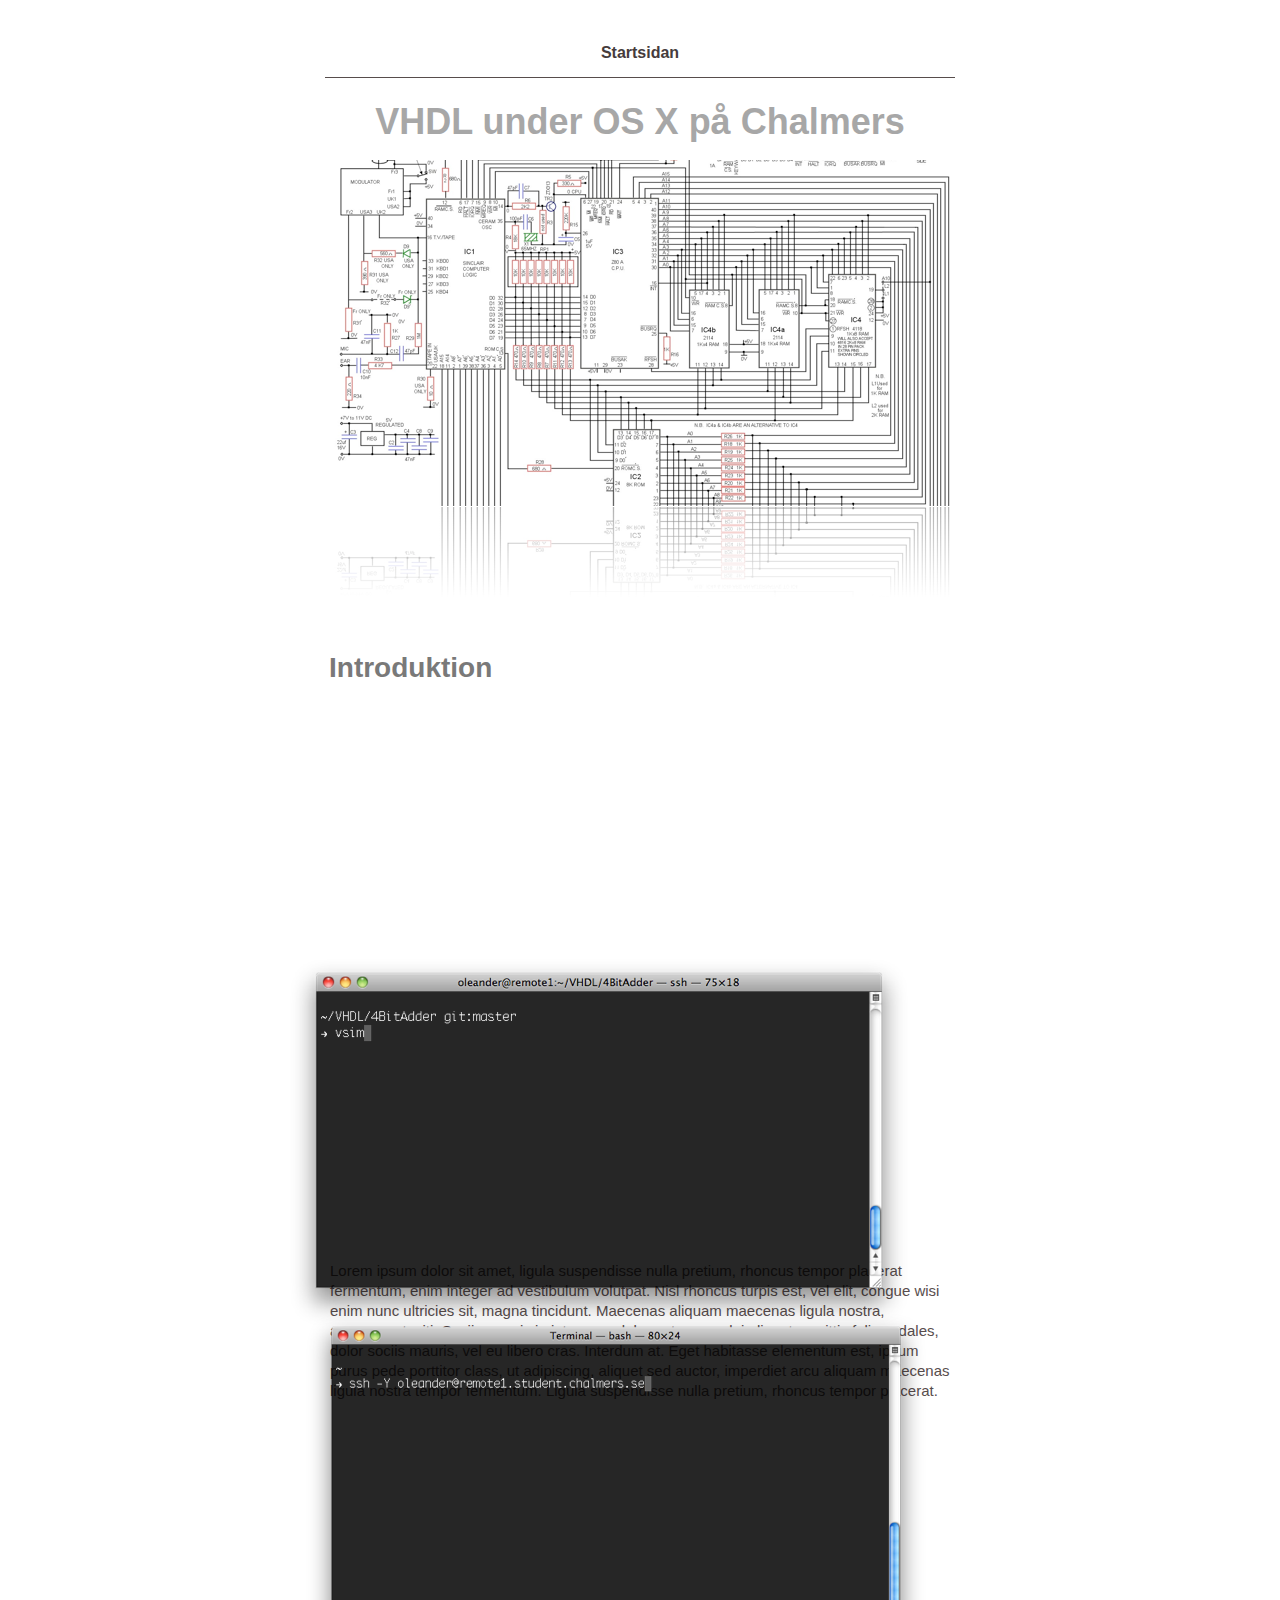
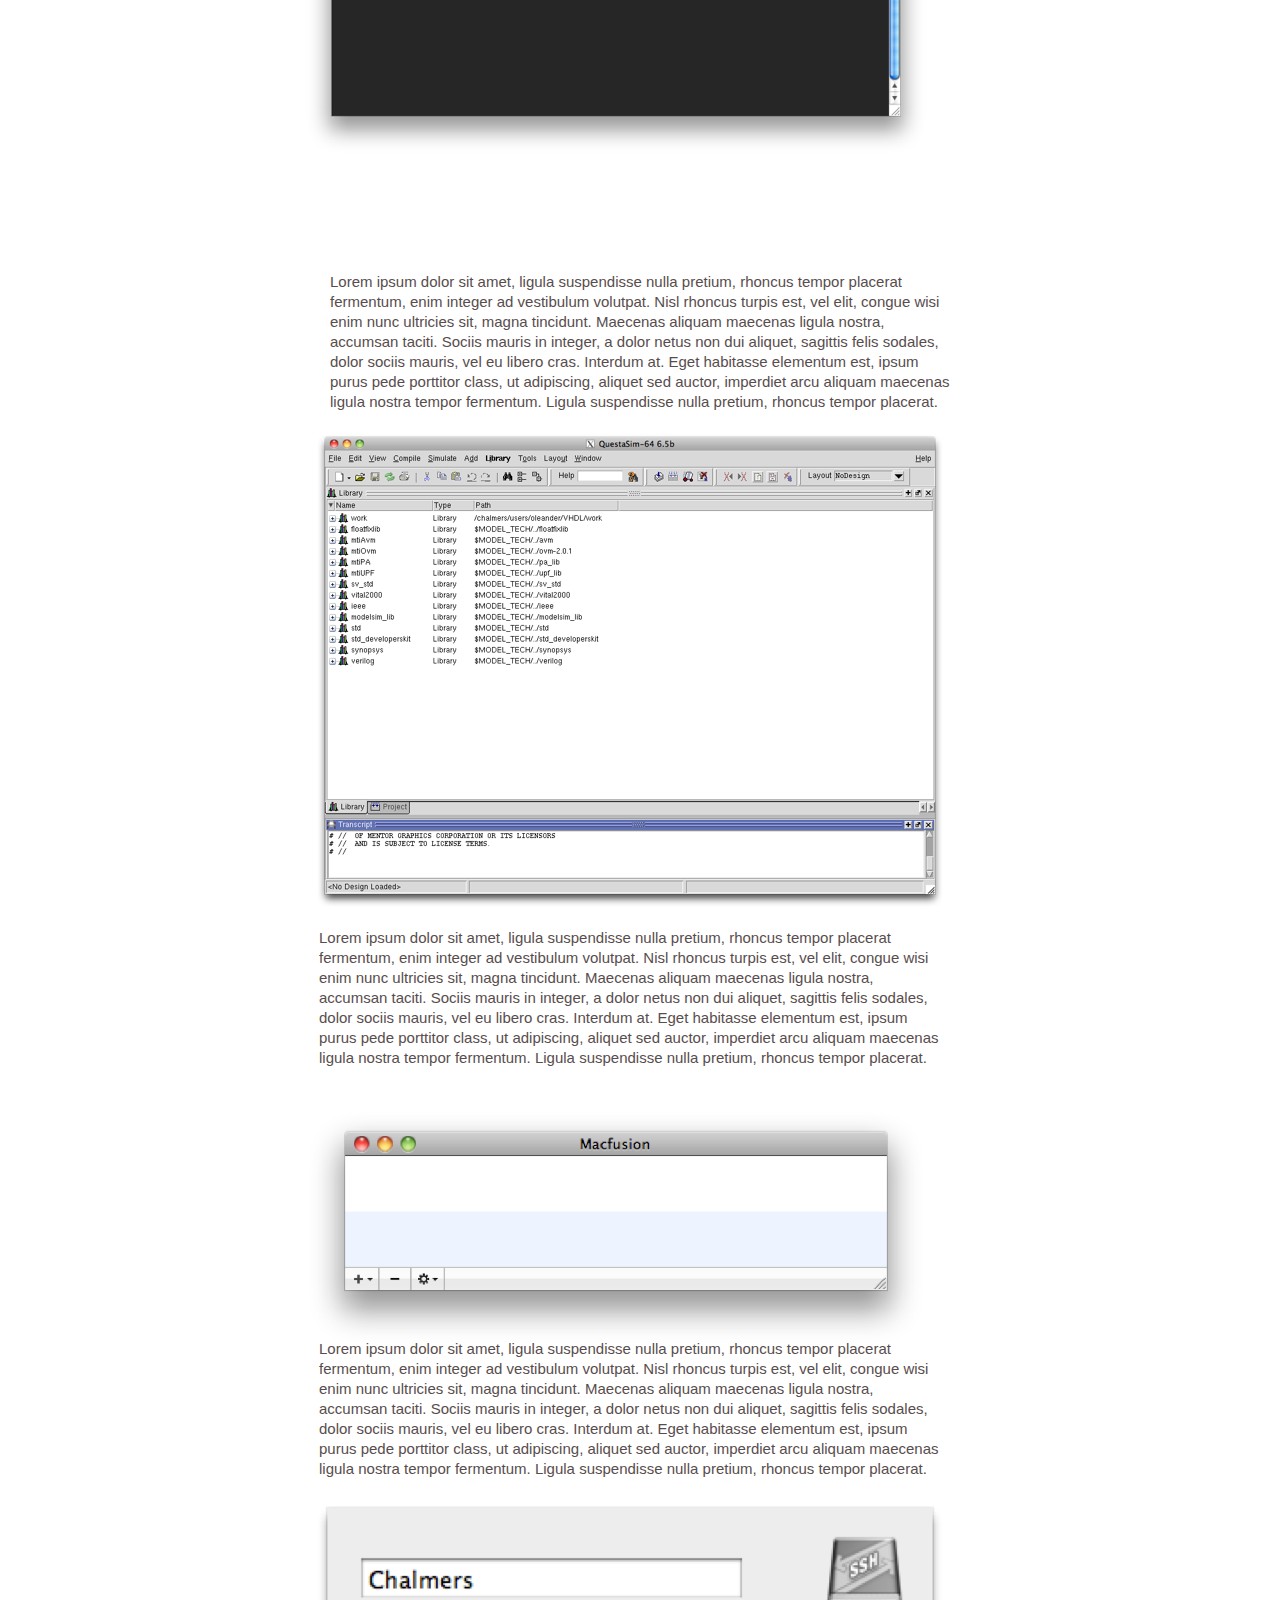
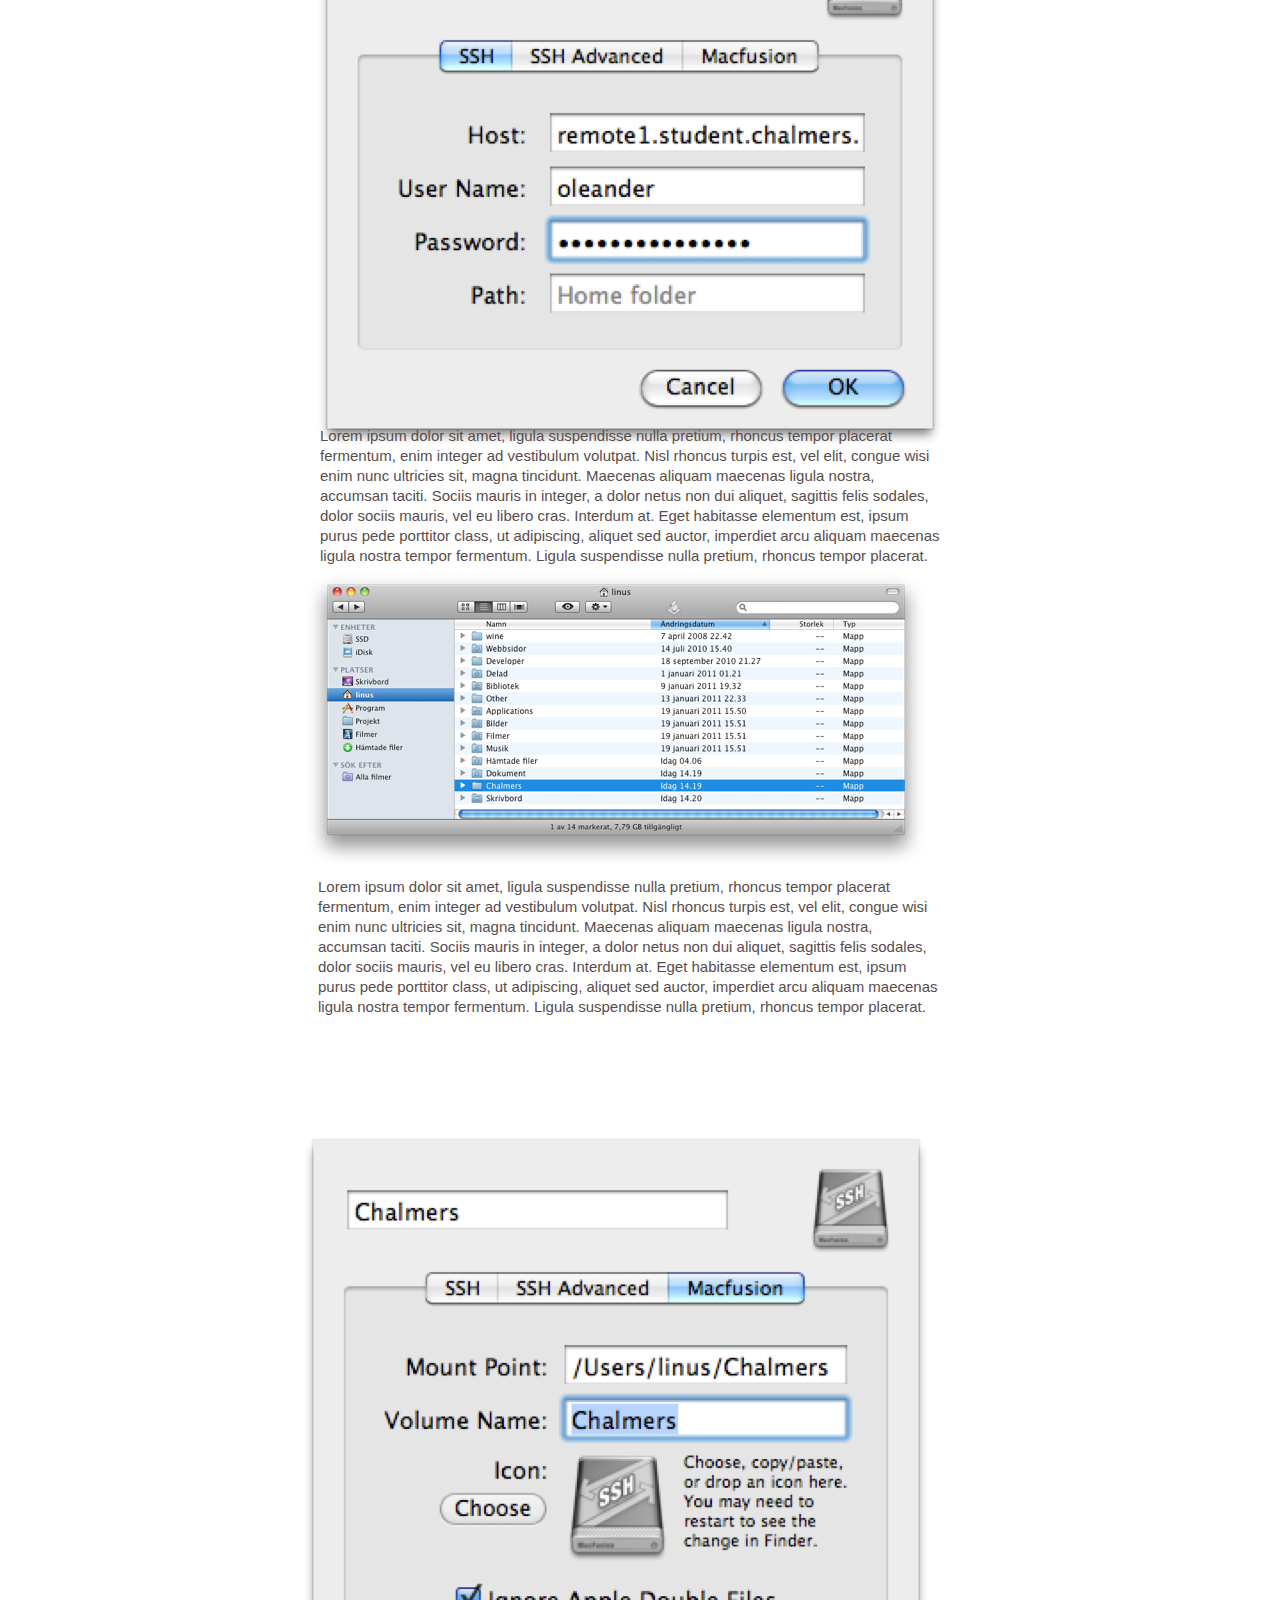
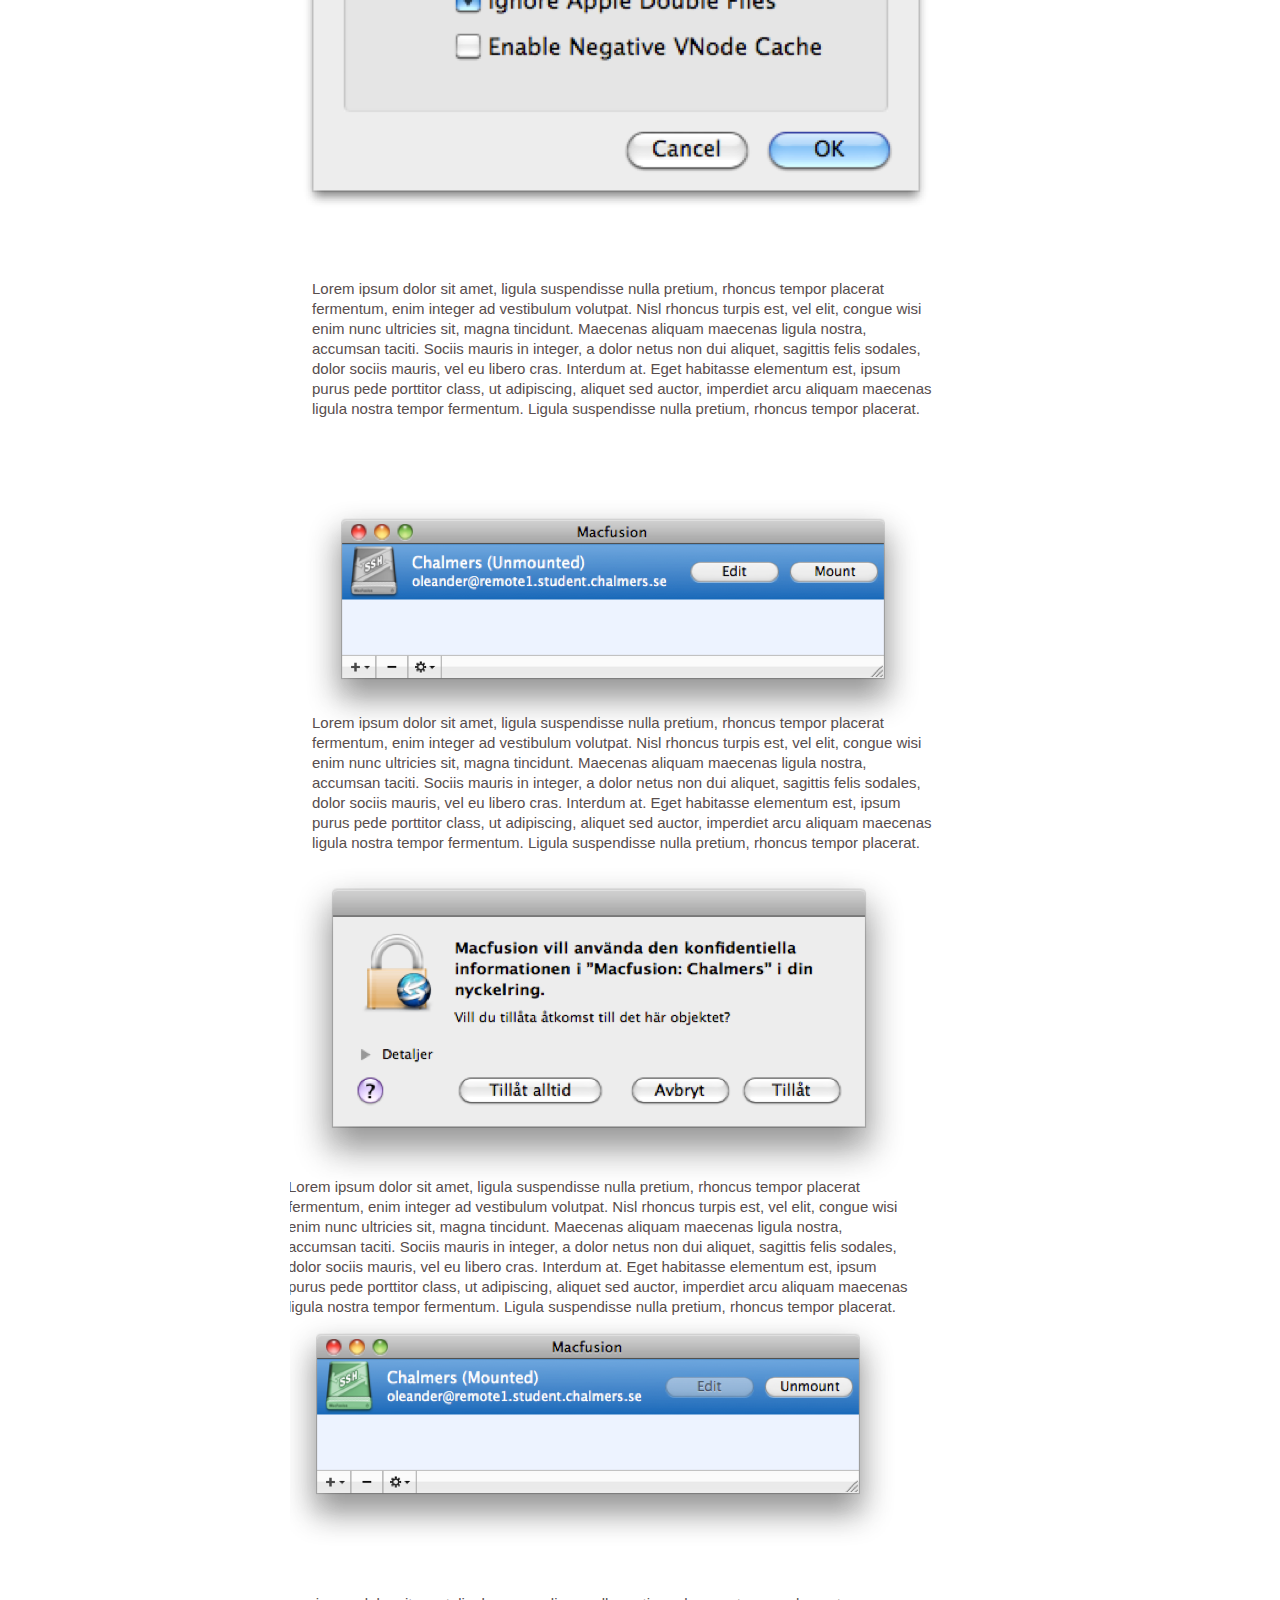
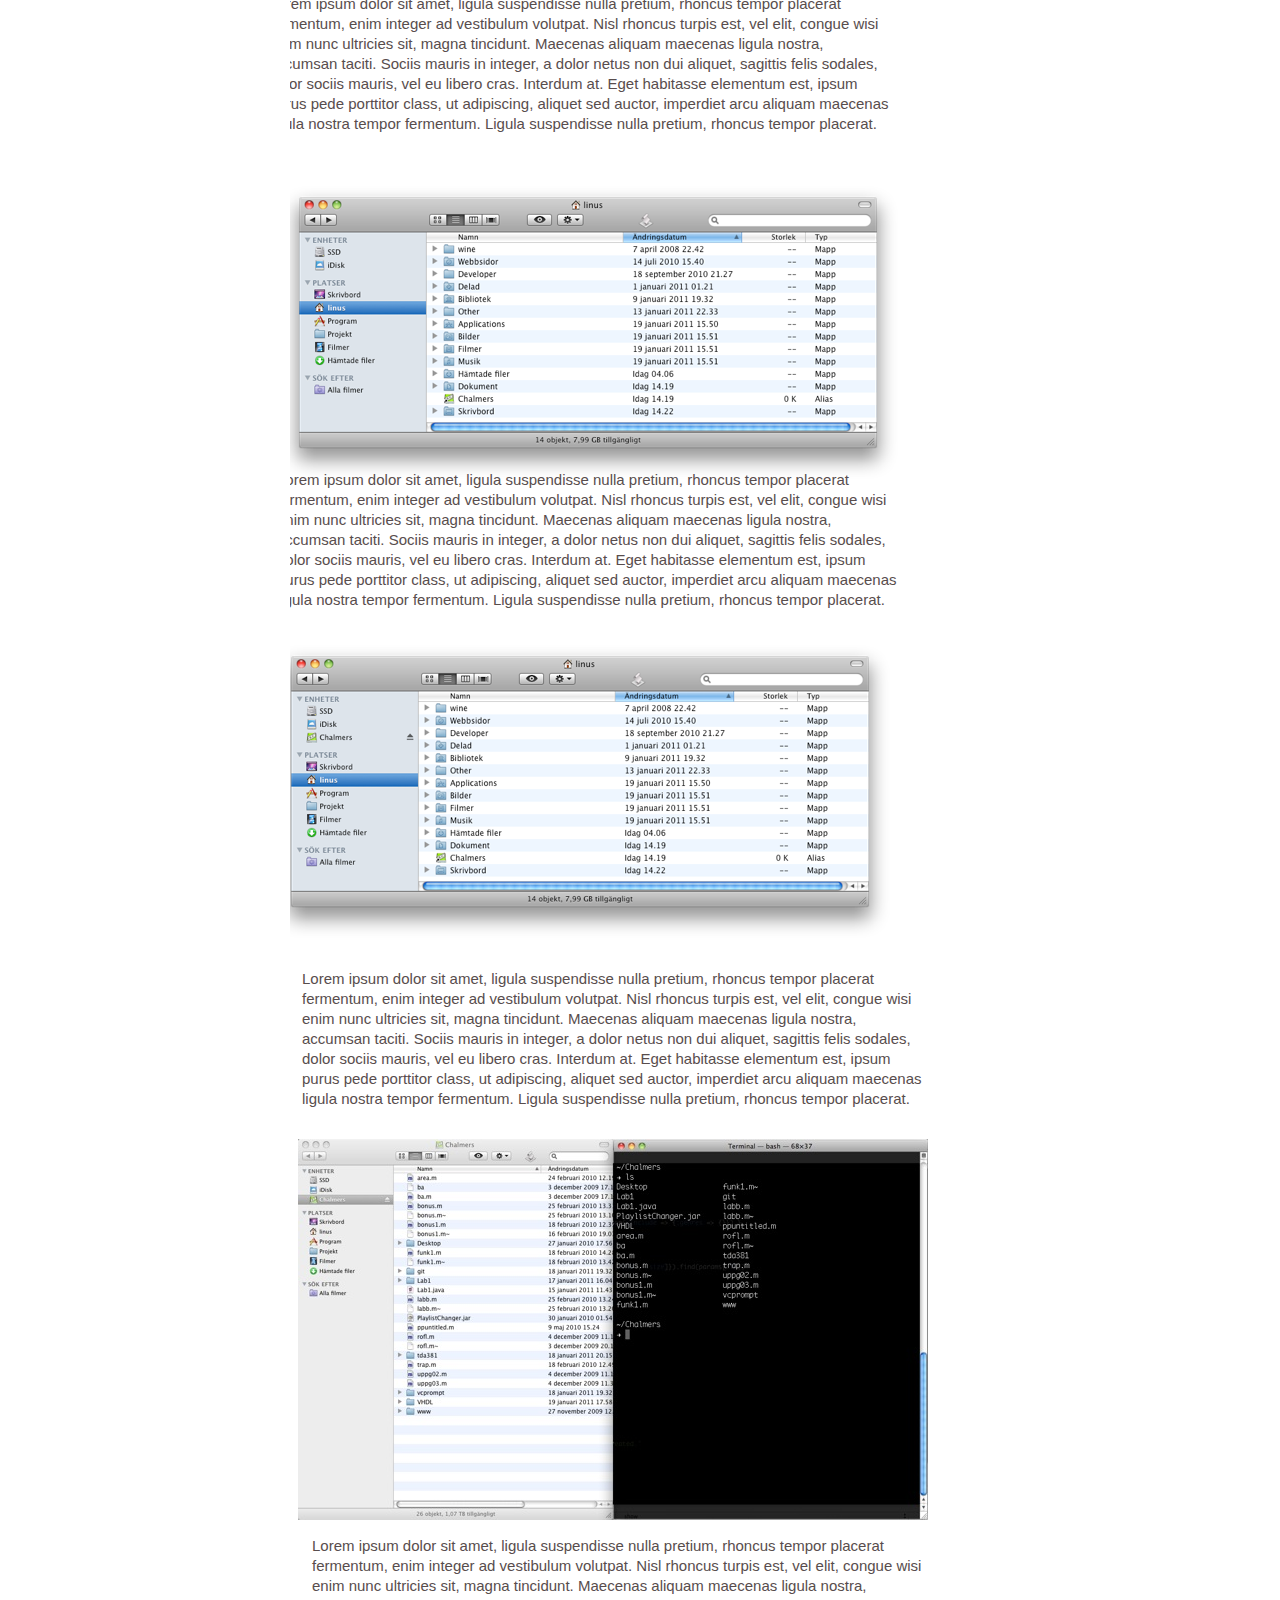
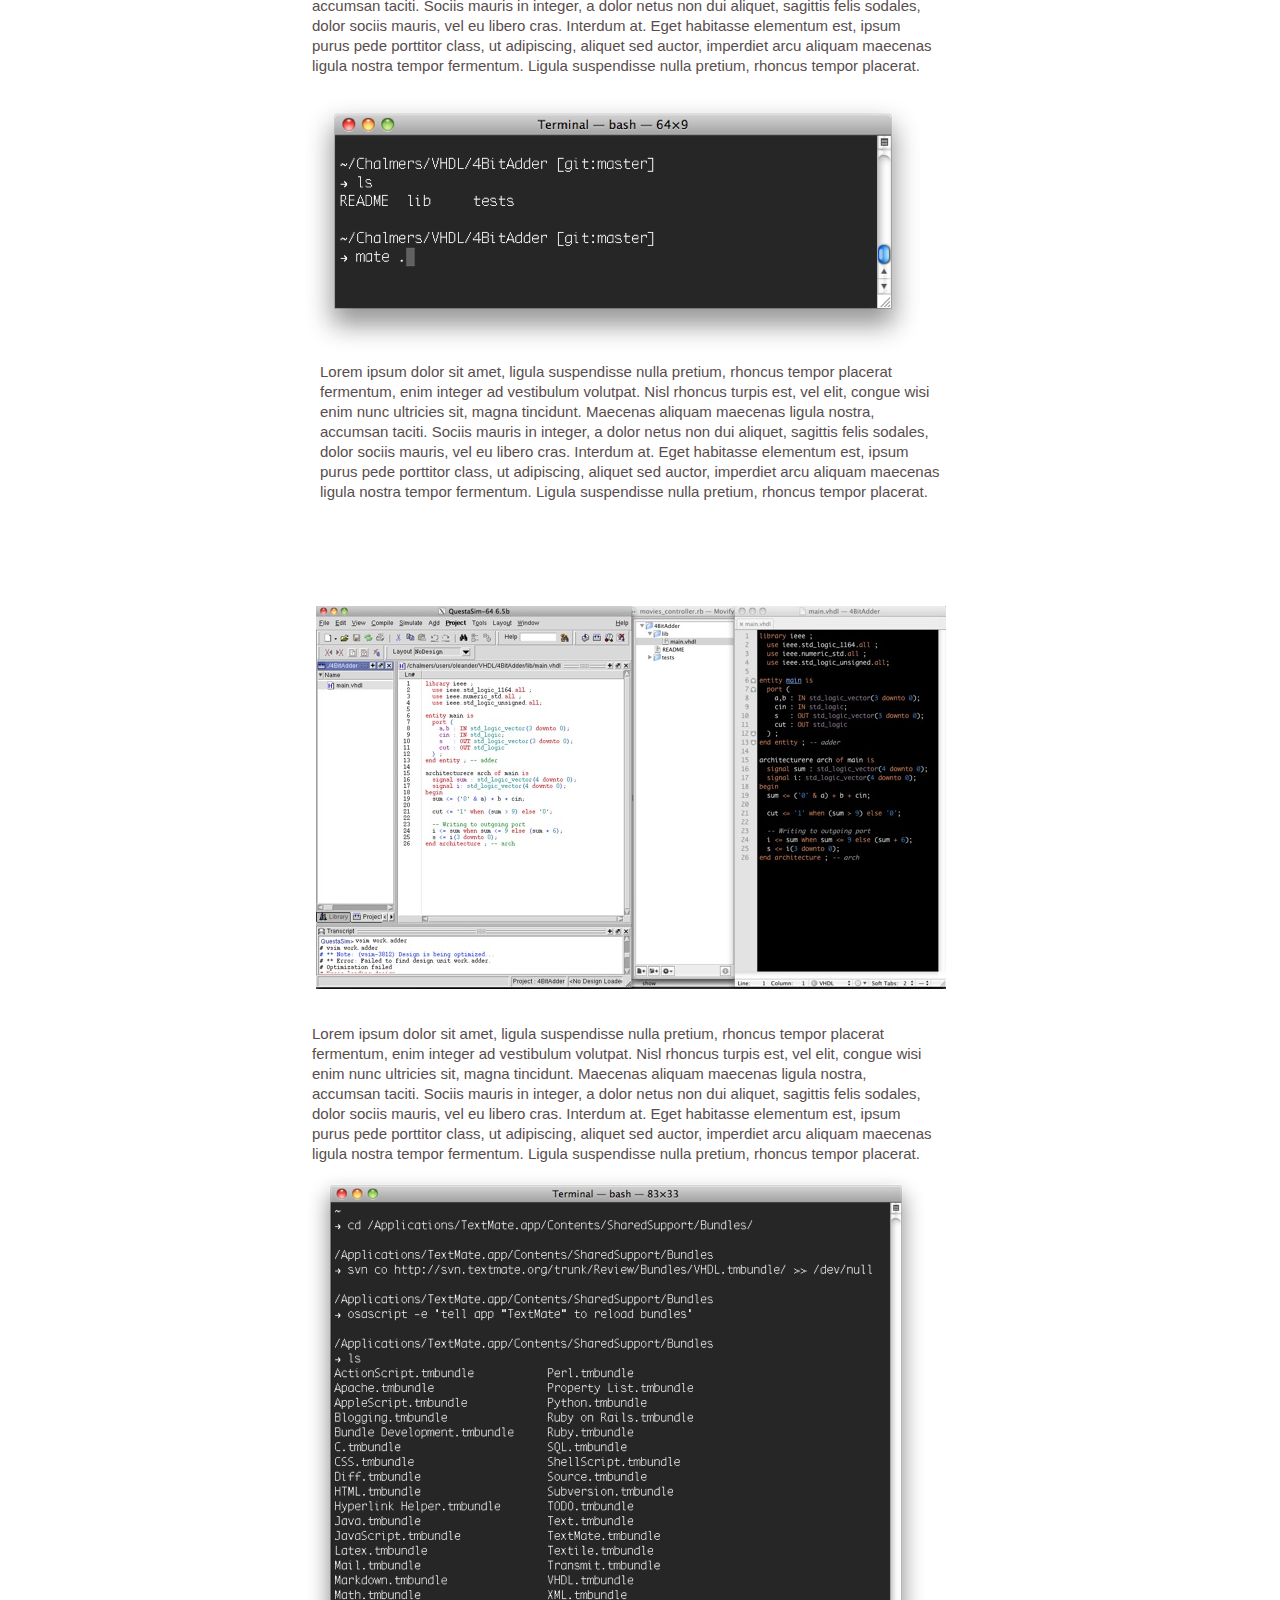
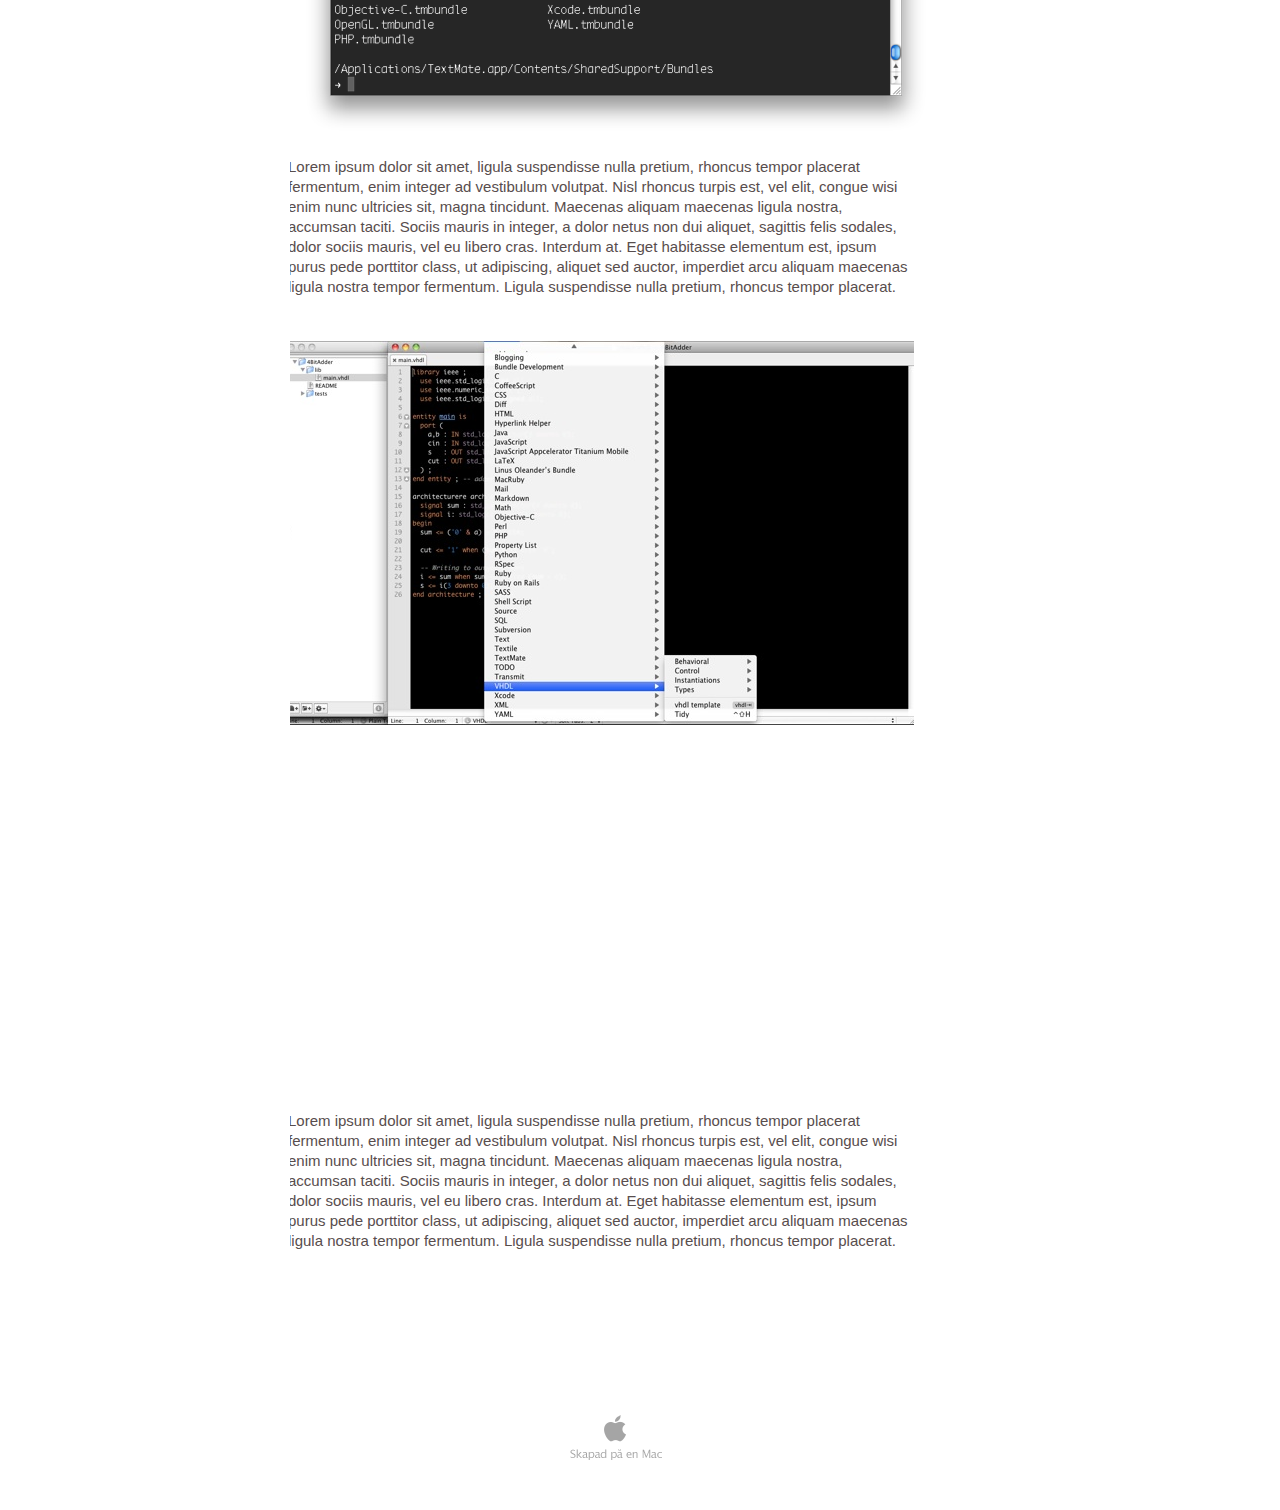
==== index.html @ 53fbc590 "Skapar projektet" ====
<?xml version="1.0" encoding="UTF-8"?><!DOCTYPE html PUBLIC "-//W3C//DTD XHTML 1.0 Transitional//EN" "http://www.w3.org/TR/xhtml1/DTD/xhtml1-transitional.dtd"><html xmlns="http://www.w3.org/1999/xhtml"><head><title></title><meta http-equiv="refresh" content="0;url= VHDL/Startsidan.html" /></head><body></body></html>
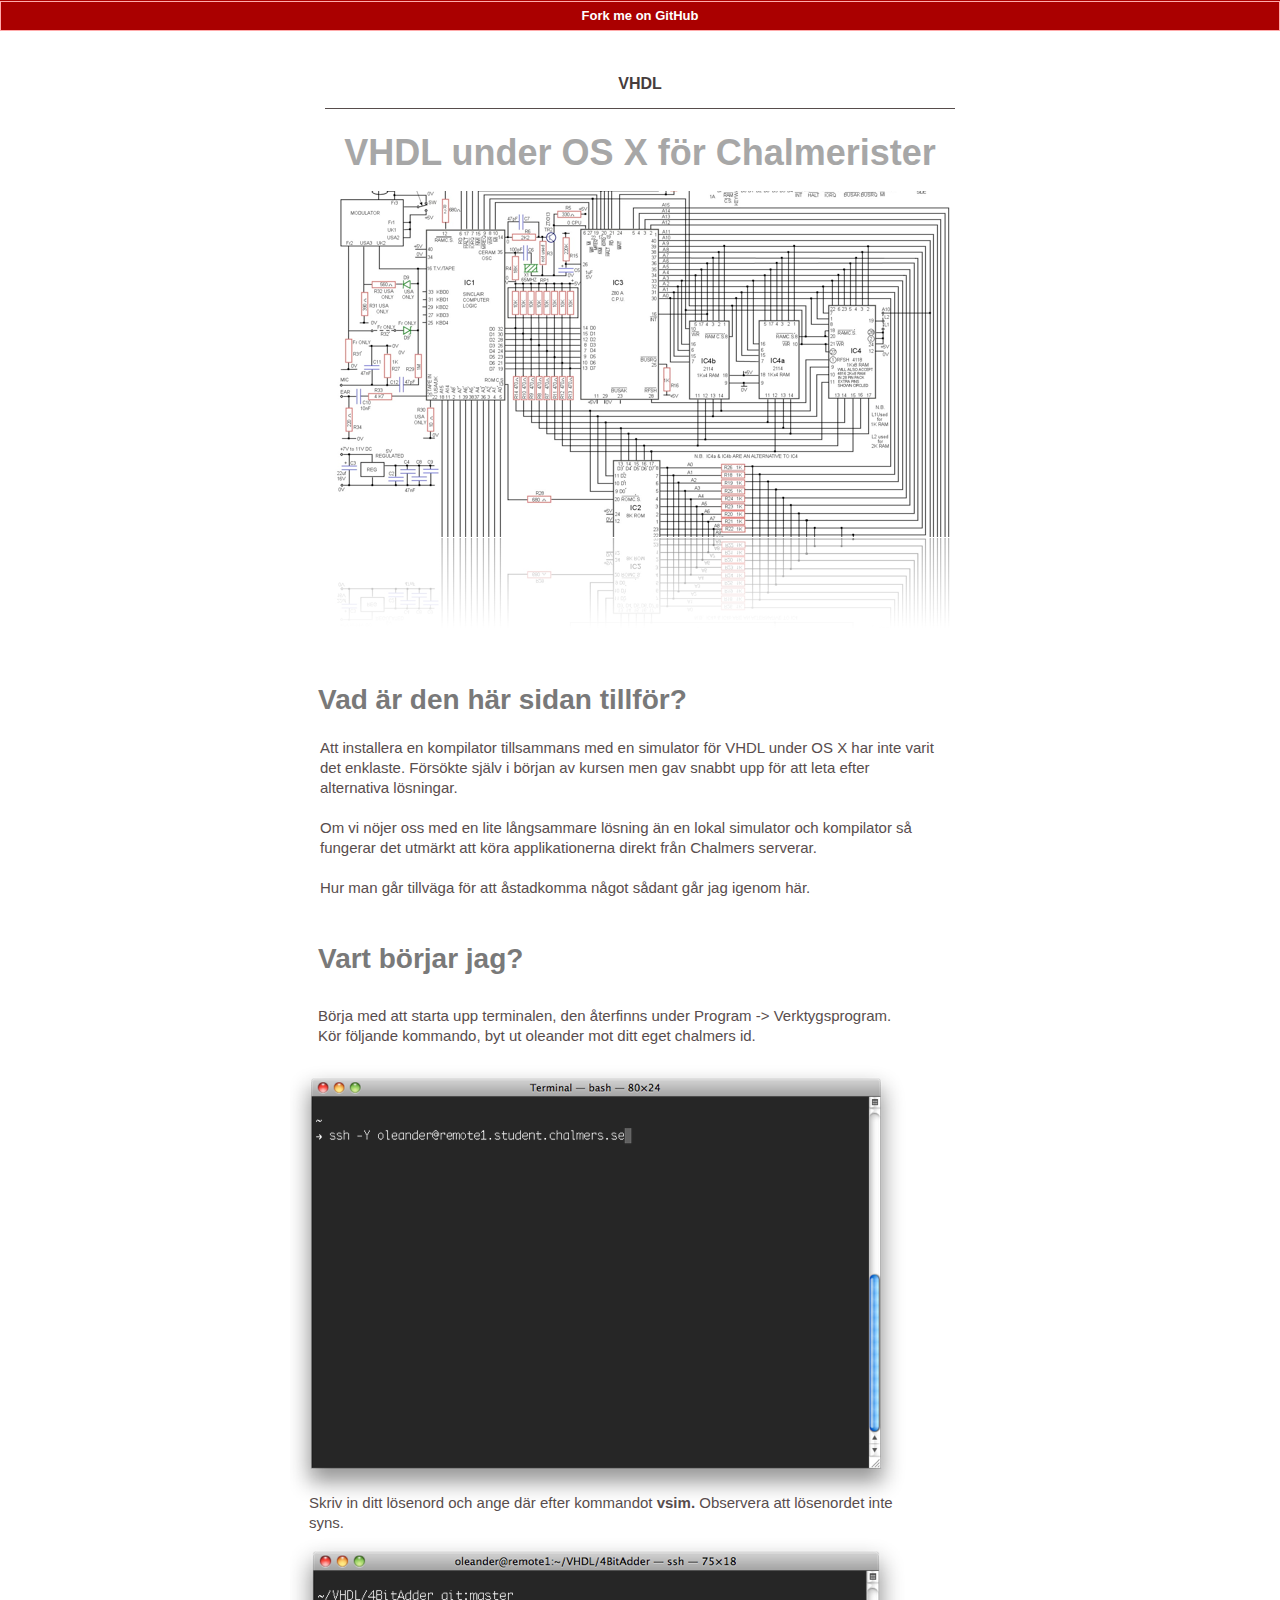
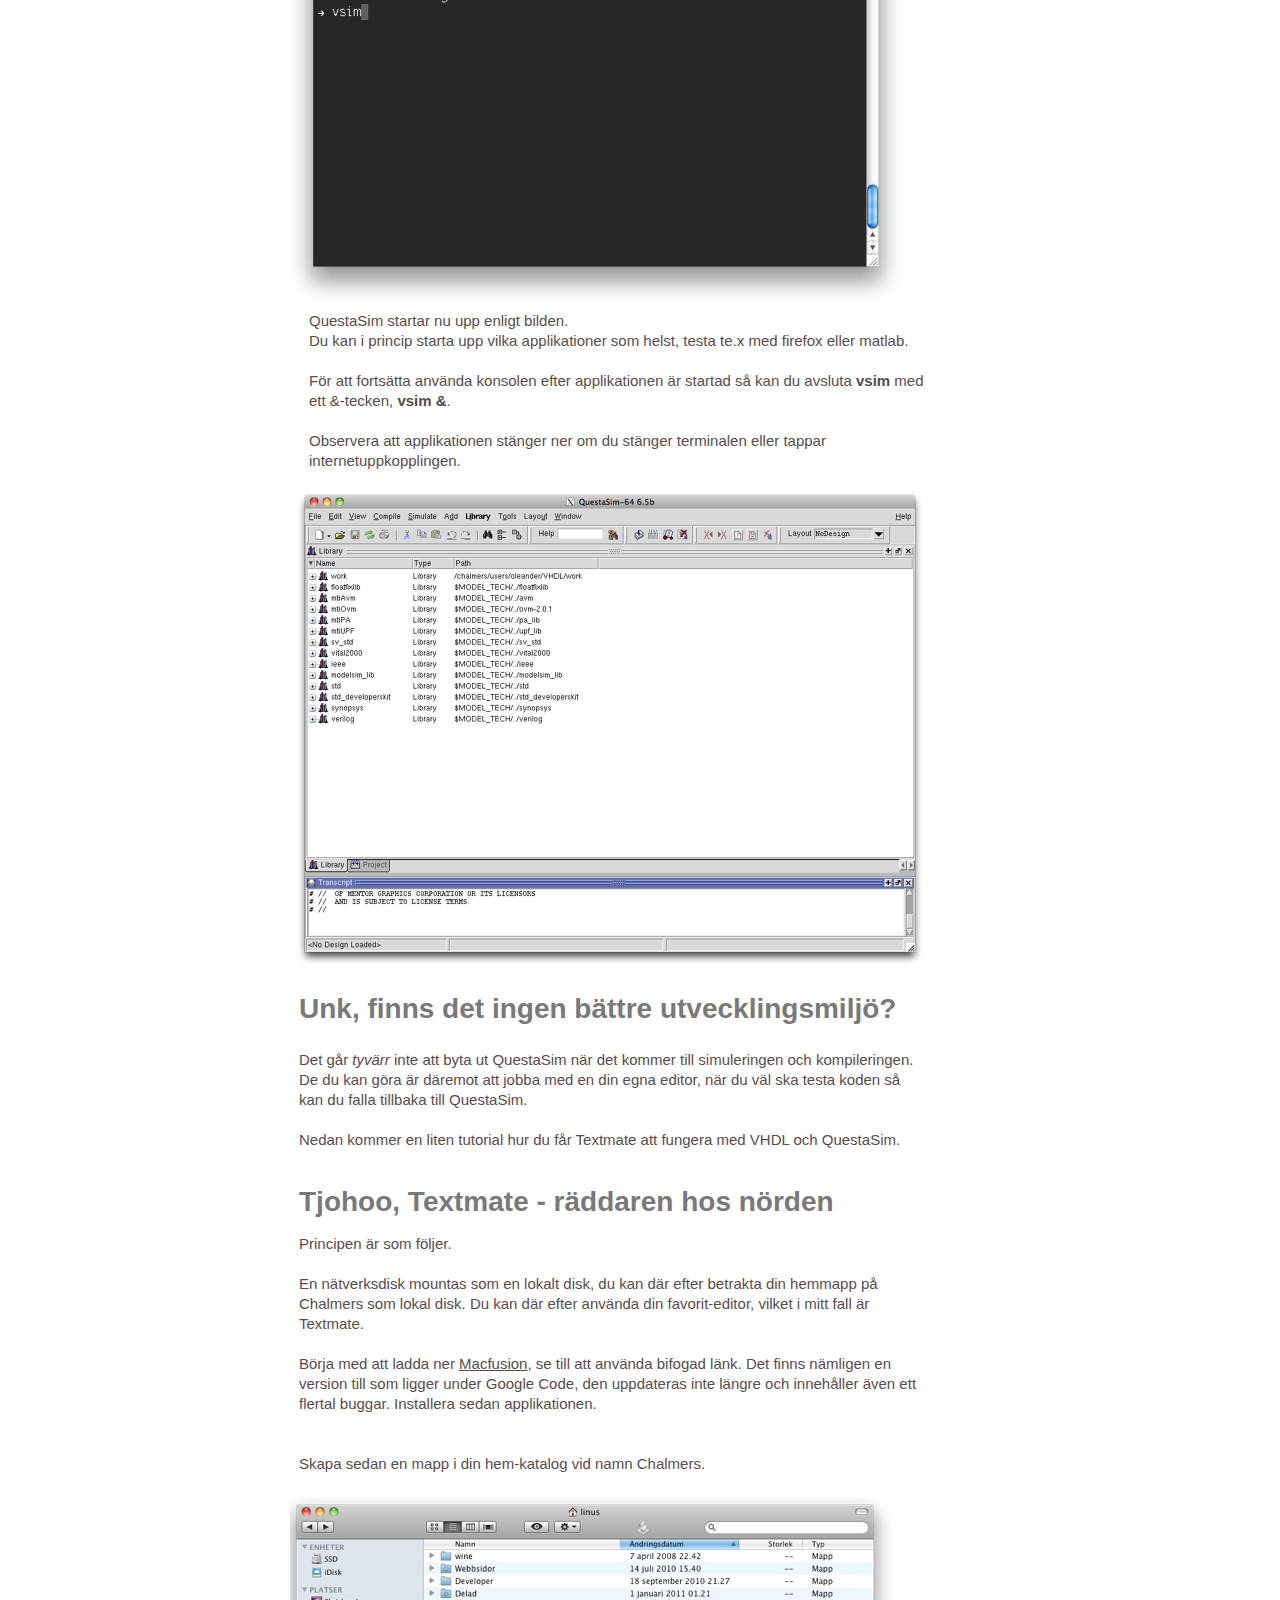
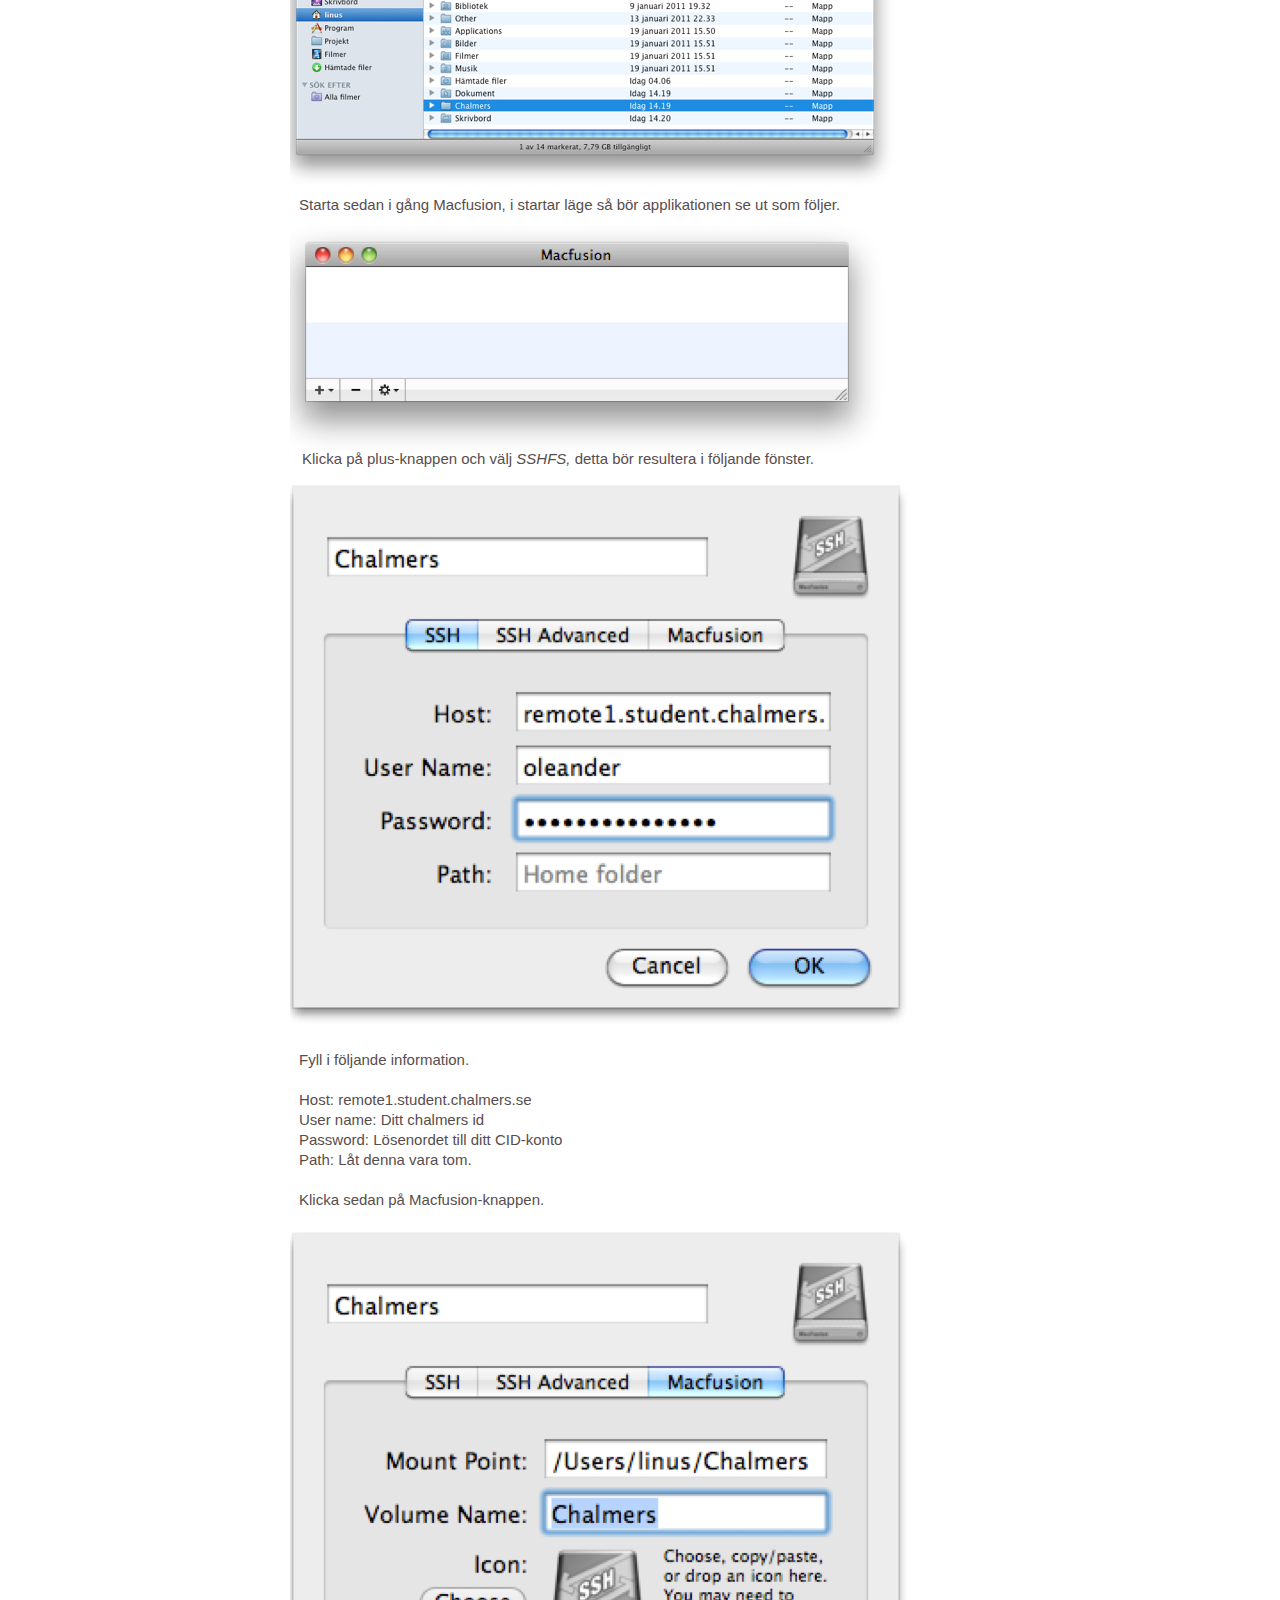
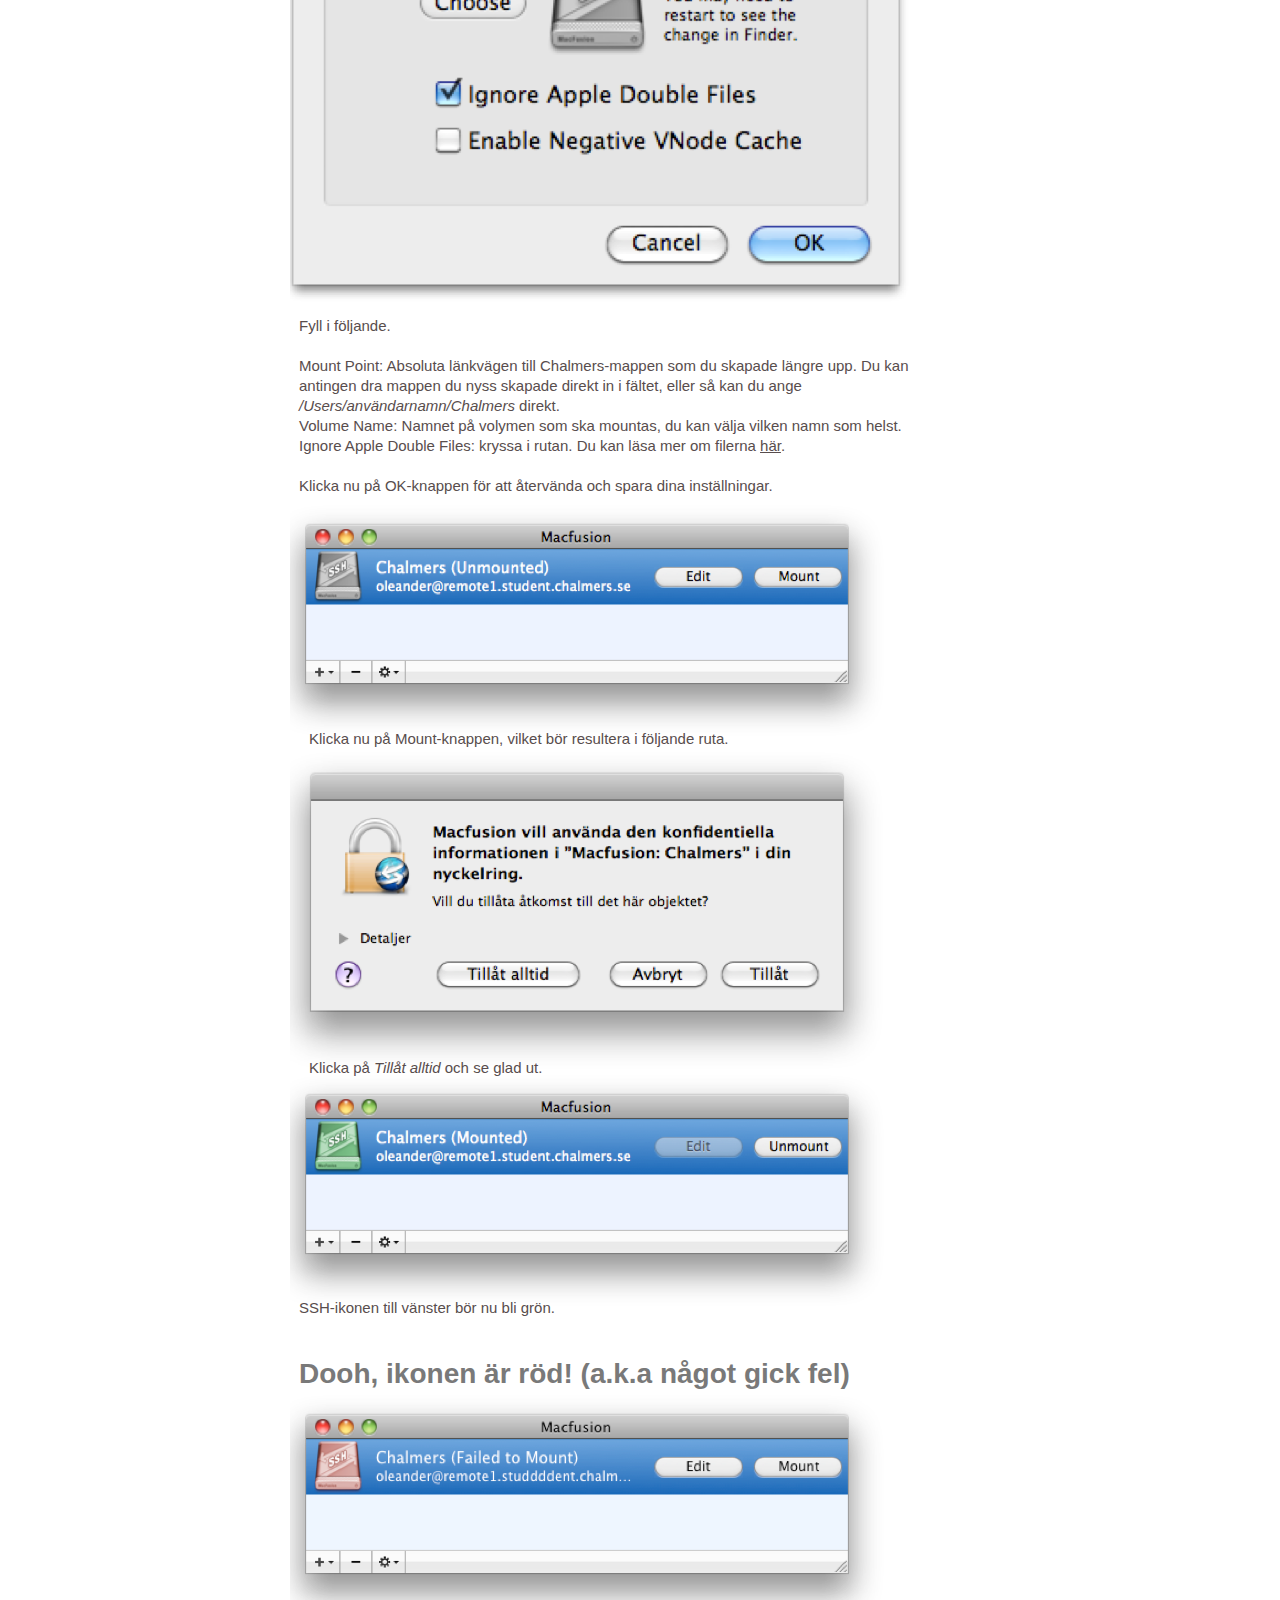
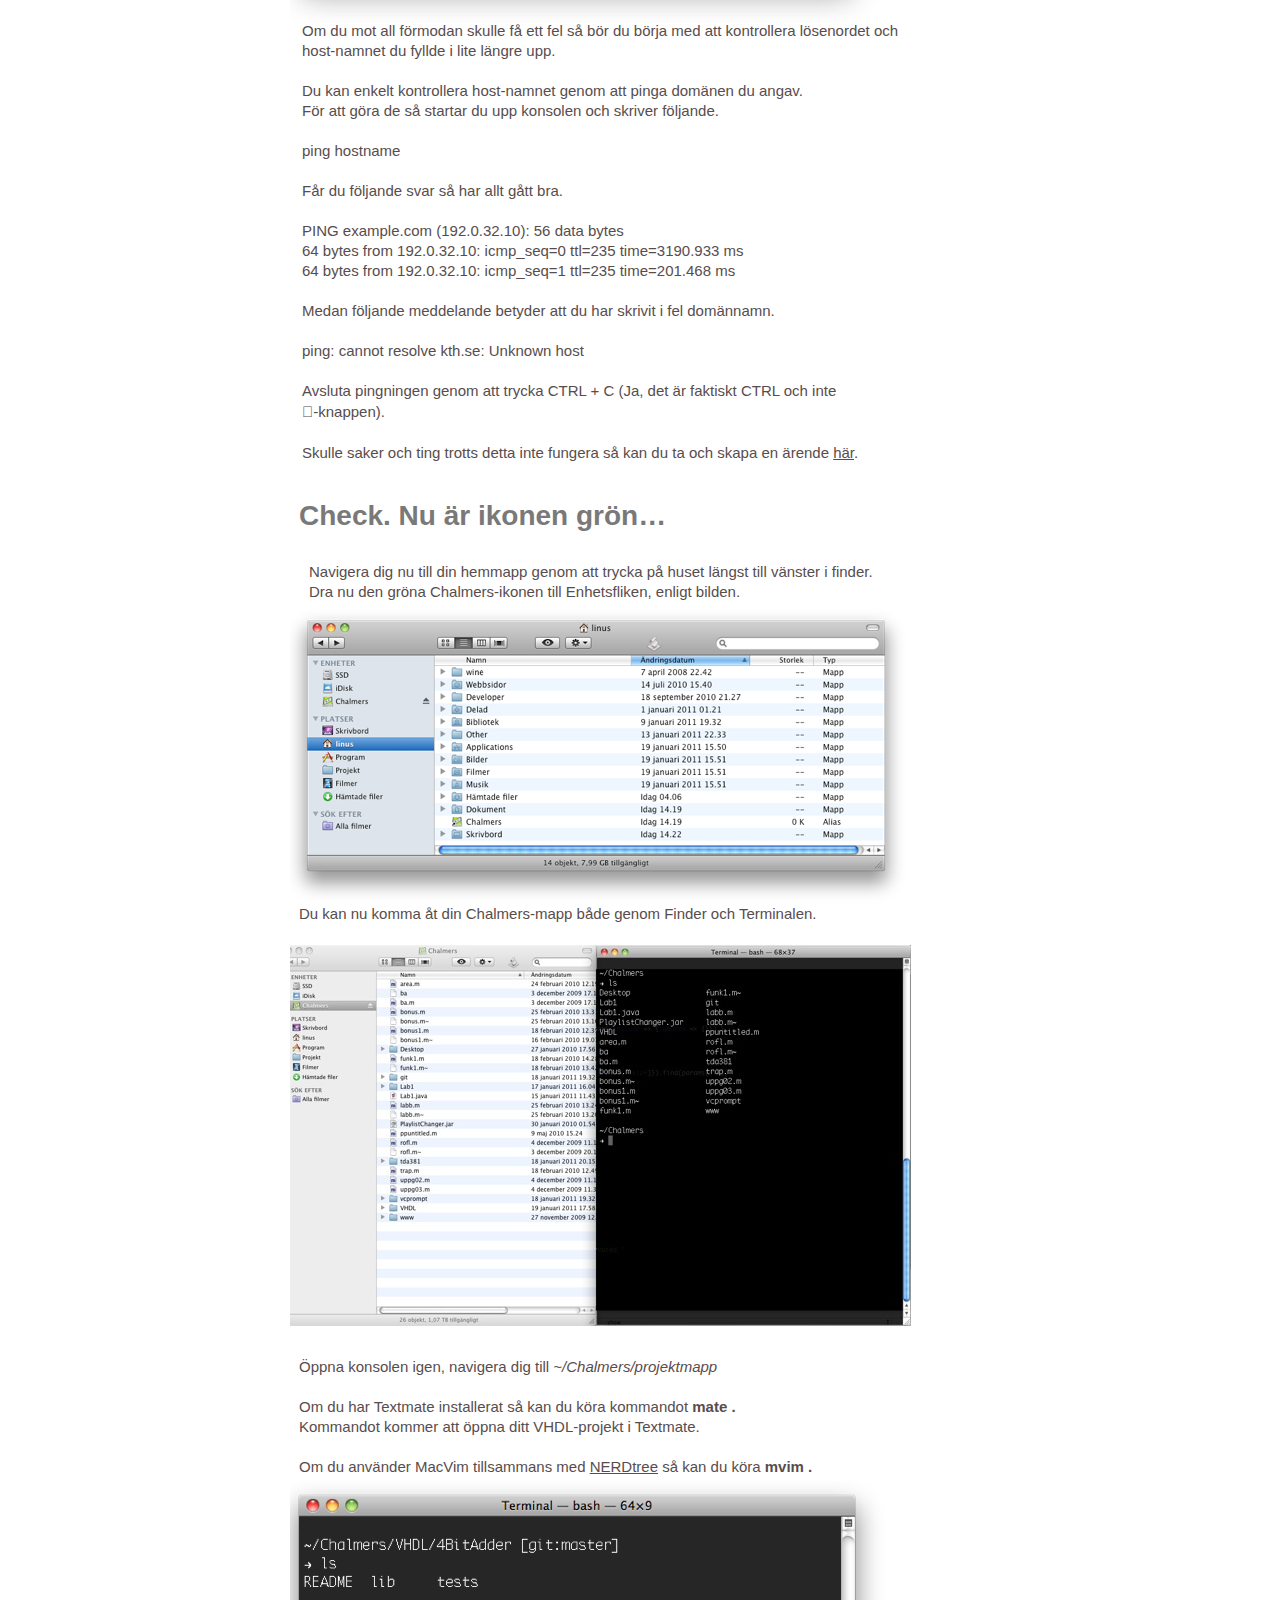
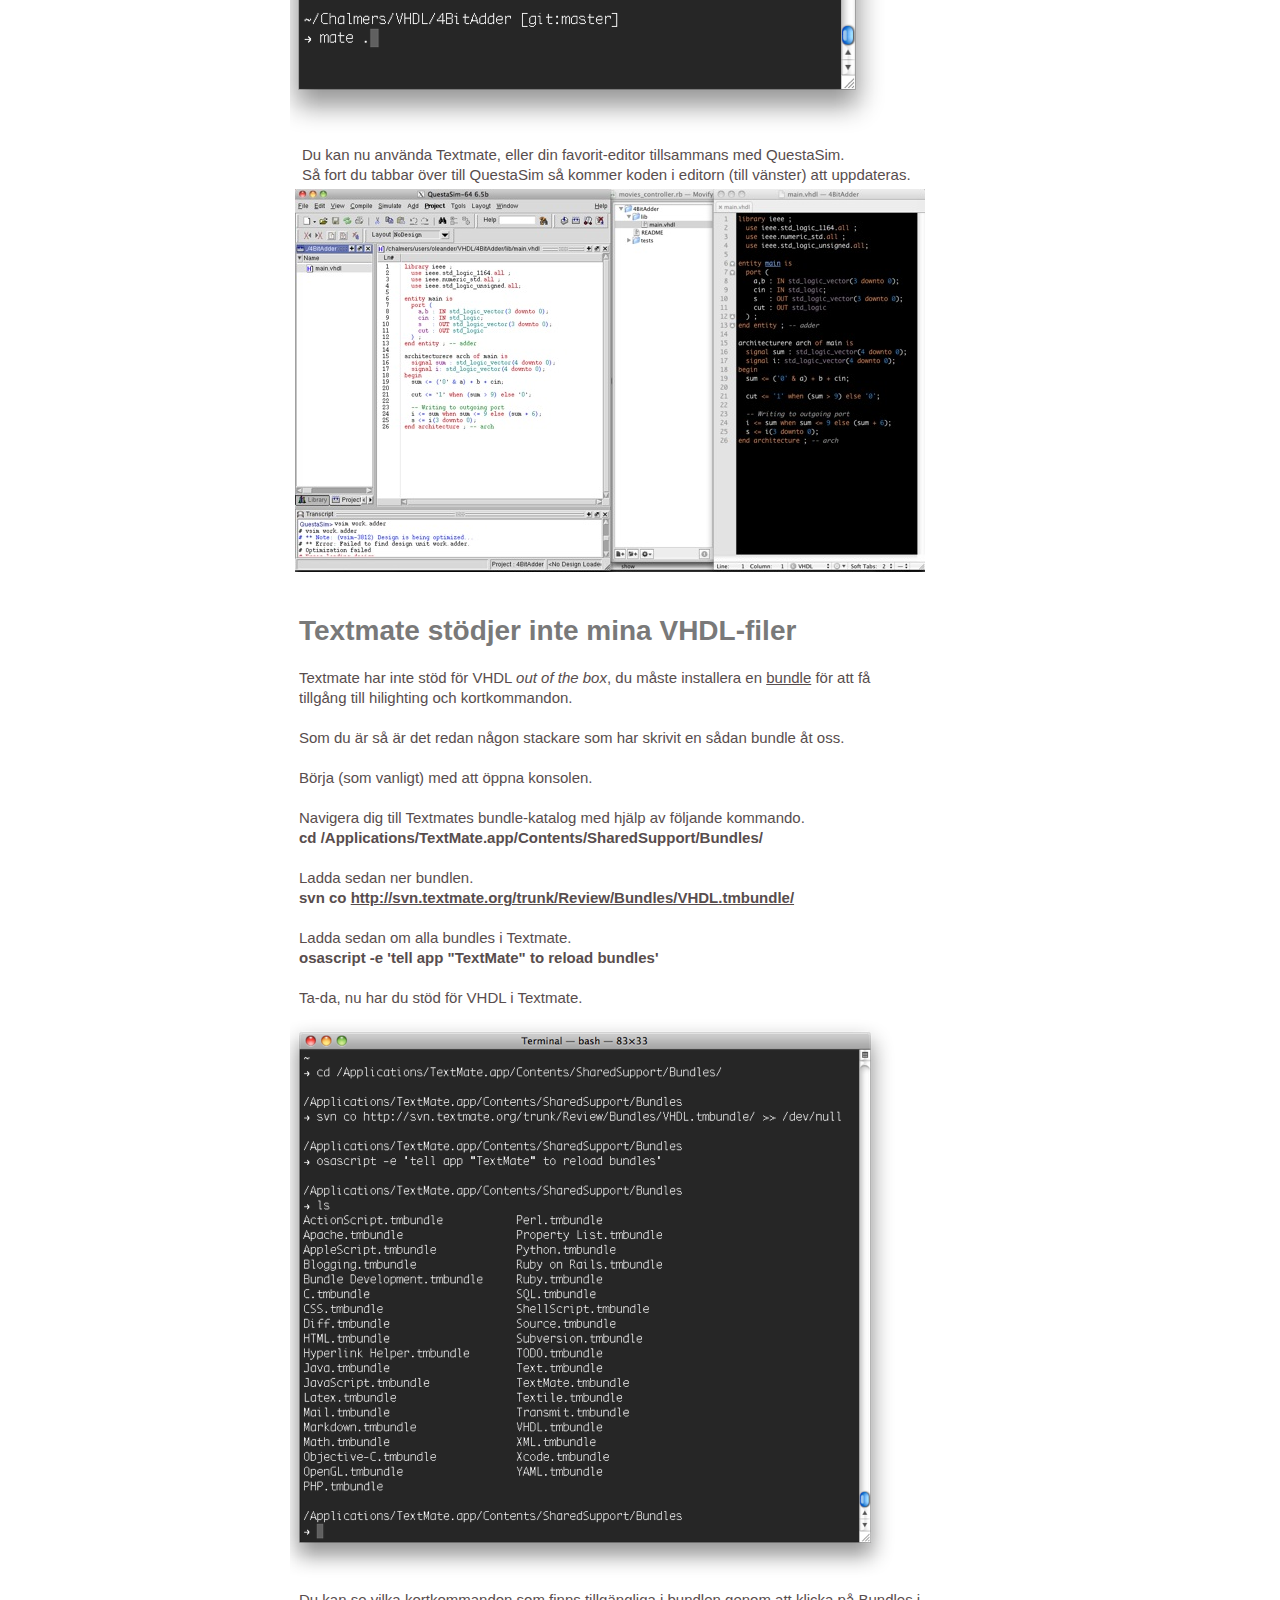
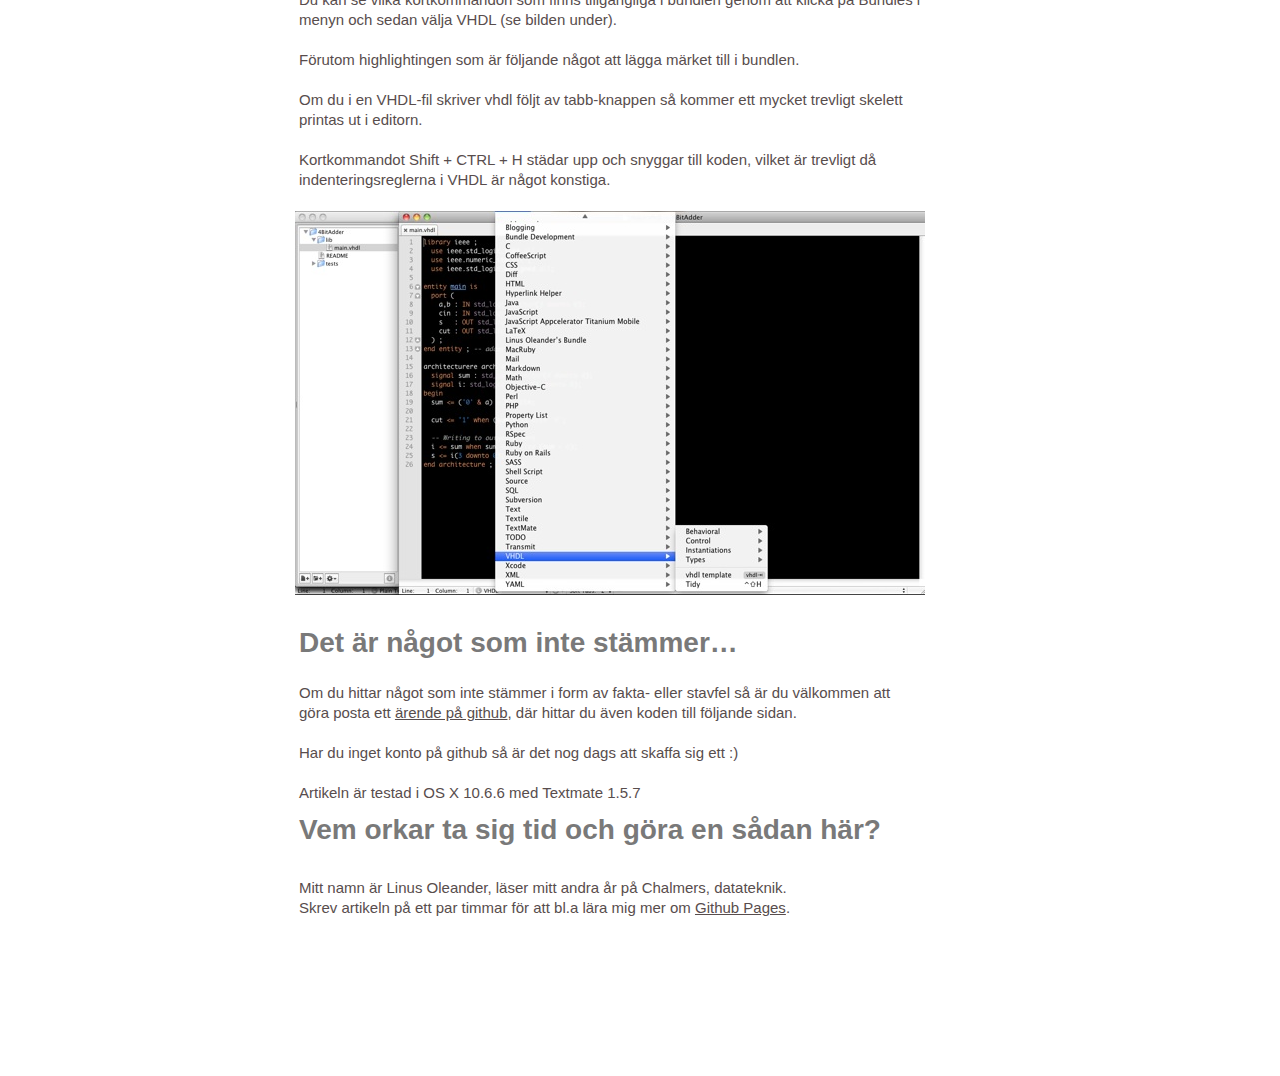
==== commit 16c96c2d: "Lägger till 'Fork me on Github'" ====
--- a/index.html
+++ b/index.html
@@ -1 +1 @@
-<?xml version="1.0" encoding="UTF-8"?><!DOCTYPE html PUBLIC "-//W3C//DTD XHTML 1.0 Transitional//EN" "http://www.w3.org/TR/xhtml1/DTD/xhtml1-transitional.dtd"><html xmlns="http://www.w3.org/1999/xhtml"><head><title></title><meta http-equiv="refresh" content="0;url= VHDL/Startsidan.html" /></head><body></body></html>+<?xml version="1.0" encoding="UTF-8"?><!DOCTYPE html PUBLIC "-//W3C//DTD XHTML 1.0 Transitional//EN" "http://www.w3.org/TR/xhtml1/DTD/xhtml1-transitional.dtd"><html xmlns="http://www.w3.org/1999/xhtml"><head><title></title><meta http-equiv="refresh" content="0;url= VHDL/VHDL.html" /></head><body></body></html>